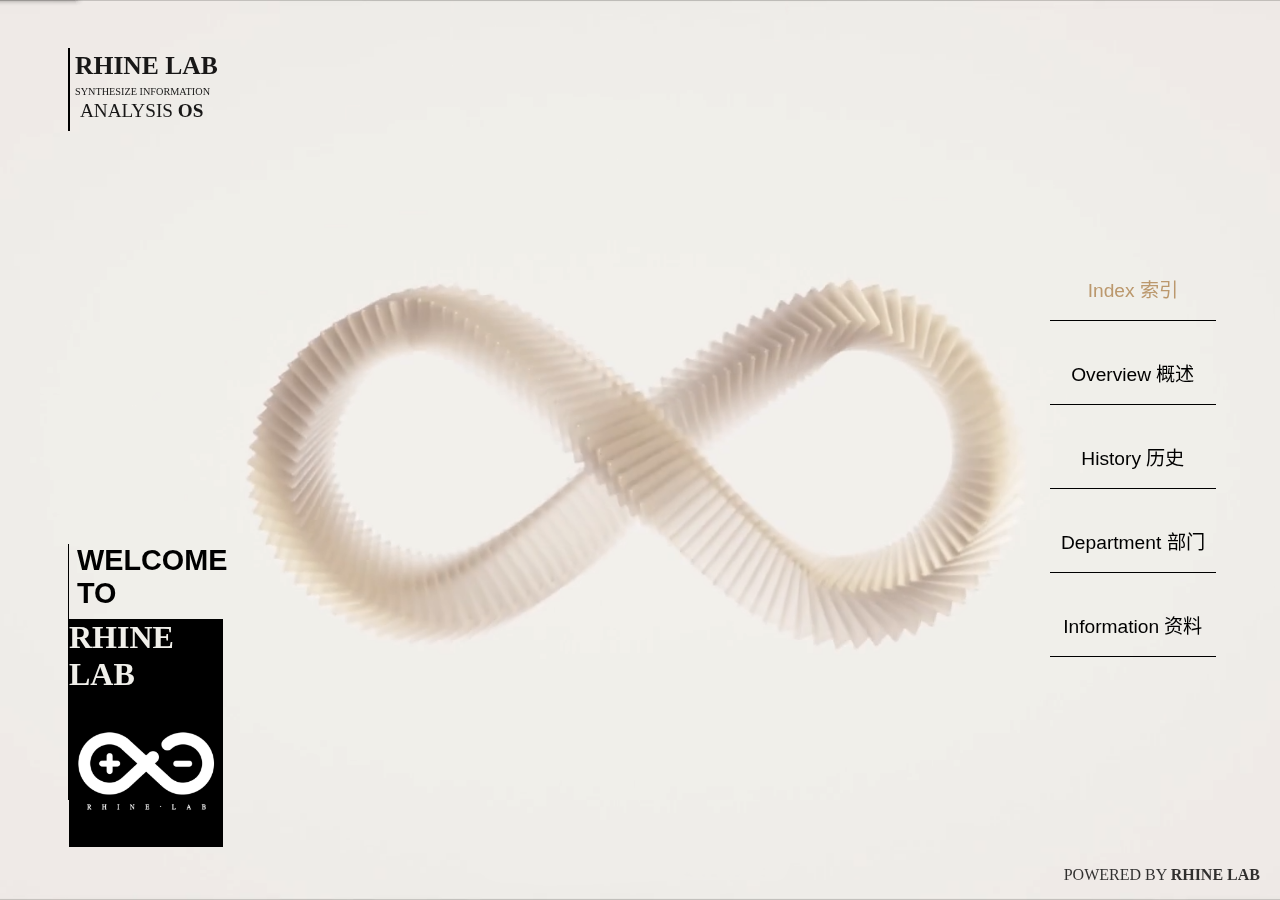
==== index.html @ 6c53968e "换仓库" ====
<!DOCTYPE html>
<html lang="zh-CN">
<head>
    <meta charset="UTF-8">
    <meta name="viewport" content="width=device-width, initial-scale=1.0">
    <title>RHINE LAB</title>
    <link rel="stylesheet" href="CSS/style-index.css">
    <link rel="icon" href="image/Logo_莱茵生命.png" type="image/png">
    <style>
        body{
            background-image: url(image/background.png);
            background-size: cover;
            background-position: center;
        }
    </style>

</head>


<body>
    
    <div class="rhine-lab">
        <p class="line1">RHINE LAB</p>
        <p class="line2">SYNTHESIZE    INFORMATION</p>
        <p class="line3">ANALYSIS   <span style="font-weight: 550;">OS</span></p>
    </div>
    <div>
        <p class="bottom">POWERED BY <span style="font-weight: 600;">RHINE LAB</span></p>
    </div>
    <div class="WELCOME">
        <h1 class="welcome-1">WELCOME TO </h1>
        <h1 class="welcome-2">RHINE LAB</h1>
        <img class="logo1" src="image/Logo_莱茵生命.png" alt="logo">
    </div>
    <div class="content">
        
        <a href="index.html">
            <button class="index">Index <span style="font-weight: 500;">索引</span></button>
        </a>
    
        <a href="web/Overview.html">
            <button class="overview">Overview <span style="font-weight: 500;">概述</span></button>
        </a>

        <a href="web/History.html">
            <button class="history">History <span style="font-weight: 500;">历史</span></button>
        </a>
        
        <a href="web/Department.html">
            <button class="department">Department <span style="font-weight: 500;">部门</span></button>
        </a>

        <a href="web/Information.html">
            <button class="section">Information <span style="font-weight: 500;">资料</span></button>
        </a>
    </div>
    
</body>
</html>
---- CSS/style-index.css ----
body{
    background-attachment: fixed;
}

.rhine-lab{
    position: fixed;
    width: 15vw;
    height: 6.5vw;
    margin: 40px 60px;
    color: rgb(0, 0, 0,0.9);
    border-left: 2px solid black;
}

.line1{
    font-size: 2vw;
    font-weight: 700;
    padding: 3px 5px;
    margin: 0%;
}

.line2{
    font-size: 0.8vw;
    padding: 2px 5px;
    margin: 0%;
}

.line3{
    font-size: 1.5vw;
    padding: 1px 10px;
    margin: 0%;
}

.bottom{
    position: fixed;
    bottom: 0;
    right: 20px;
    color: rgb(0, 0, 0,0.8);
}

.WELCOME{
    position: fixed;
    height: 20vw;
    width: 12vw;
    bottom: 100px;
    padding: 0px;
    border-left: 1px solid black;
    margin-left: 60px;
}

.welcome-1{
    font-size: 180%;
    font-family: 'Franklin Gothic Medium', 'Arial Narrow', Arial, sans-serif;
    margin: 0px 0px 9px 8px;
}

.welcome-2{
    background-color: black;
    color: #F0EFEA;

    margin: 5px 0px 0px ;
}

.logo1{
    width: 12vw;
    margin: 0px;
    background-color: black;
}

.content{
    position: fixed;
    display: flex;
    gap: 0;
    flex-direction: column;
    width: 13vw;
    height: 20vw;
    gap: 20px;
    right: 5vw;
    bottom: 43vh;
}

.content button{
    background-color: transparent;
    height: 5vw;
    width: 13vw;
    font-family: 'Gill Sans', 'Gill Sans MT', Calibri, 'Trebuchet MS', sans-serif;
    font-size: 1.5vw;
    padding: 0;
    margin: 0;
    cursor: pointer;
    transition: transform 0.5s ease-out,color 0.3s ease-in-out;
}

.content button:hover{
    color: rgb(187, 152, 109);
    transform: translateX(-15px);
}

.index{
    border: none;
    color: rgb(187, 152, 109);
    border-bottom: 1px solid black;
}

.overview{
    border: none;
    border-bottom: 1px solid black;
}

.history{
    border: none;
    border-bottom: 1px solid black;
}

.department{
    border: none;
    border-bottom: 1px solid black;
}

.section{
    border: none;
    border-bottom: 1px solid black;
}

a{
    padding: 0;
    margin: 0;
}
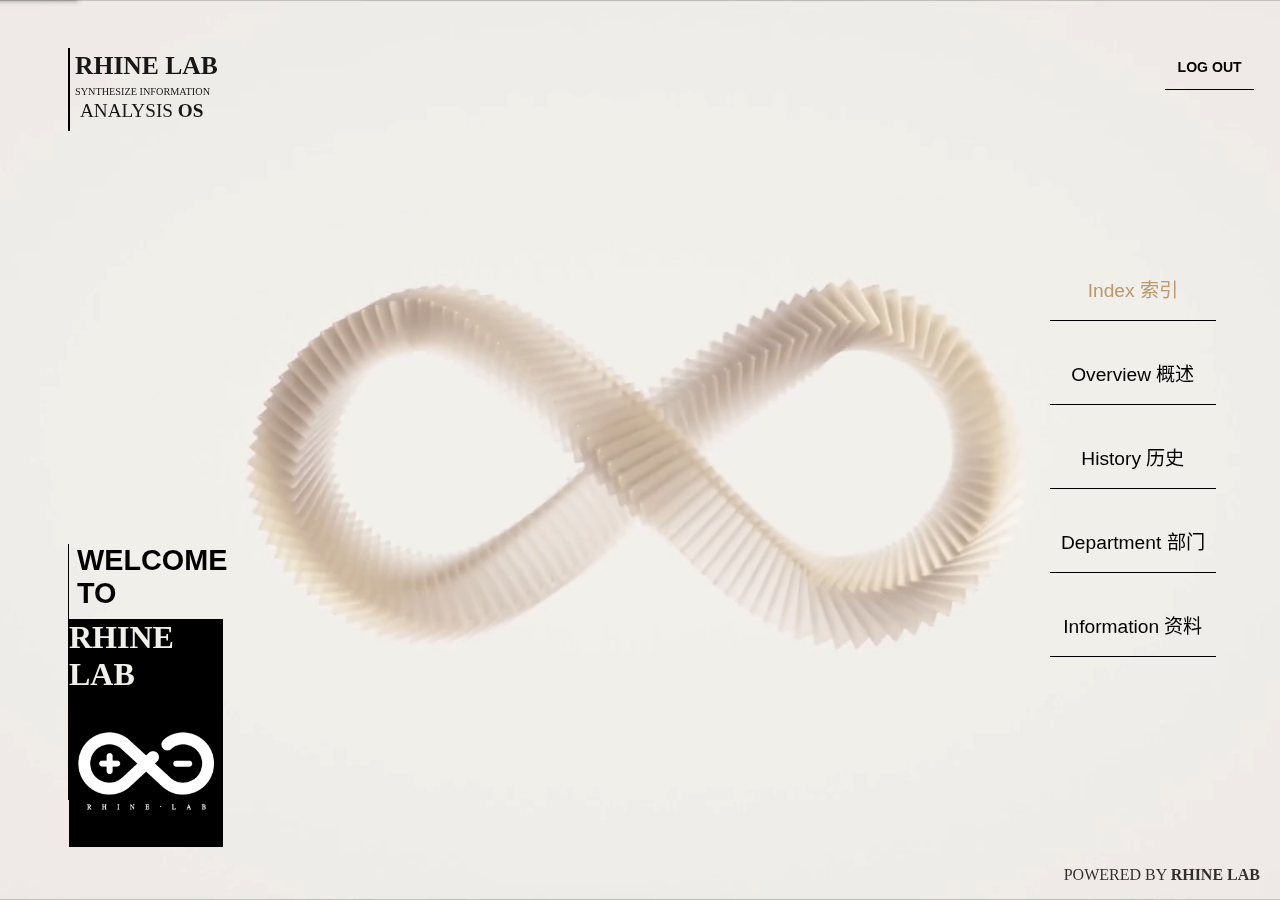
==== commit 2cc11aa2: "未加寝室首页" ====
--- a/index.html
+++ b/index.html
@@ -54,6 +54,11 @@
             <button class="section">Information <span style="font-weight: 500;">资料</span></button>
         </a>
     </div>
+    <div>
+        <a href="">
+            <button class="logout">LOG OUT</button>
+        </a>
+    </div>
     
 </body>
 </html>
--- a/CSS/style-index.css
+++ b/CSS/style-index.css
@@ -126,3 +126,28 @@
     margin: 0;
 }
 
+::selection{
+    color: aliceblue;
+    background-color: rgb(138, 90, 26);
+}
+
+.logout{
+    position: fixed;
+    width: 7vw;
+    height: 5vh;
+    font-size: 1.1vw;
+    font-weight: 600;
+    background-color: transparent;
+    border: none;
+    border-bottom: 1px solid black;
+    right: 2vw;
+    top:5vh;
+    transition: color 0.3s ease-in-out, transform 0.3s ease-in-out, border-color 0.3s ease-in-out;
+}
+
+.logout:hover{
+    color: rgb(187, 152, 109);
+    transform: translateX(-5px);
+    border-color: rgb(187, 152, 109);
+}
+
